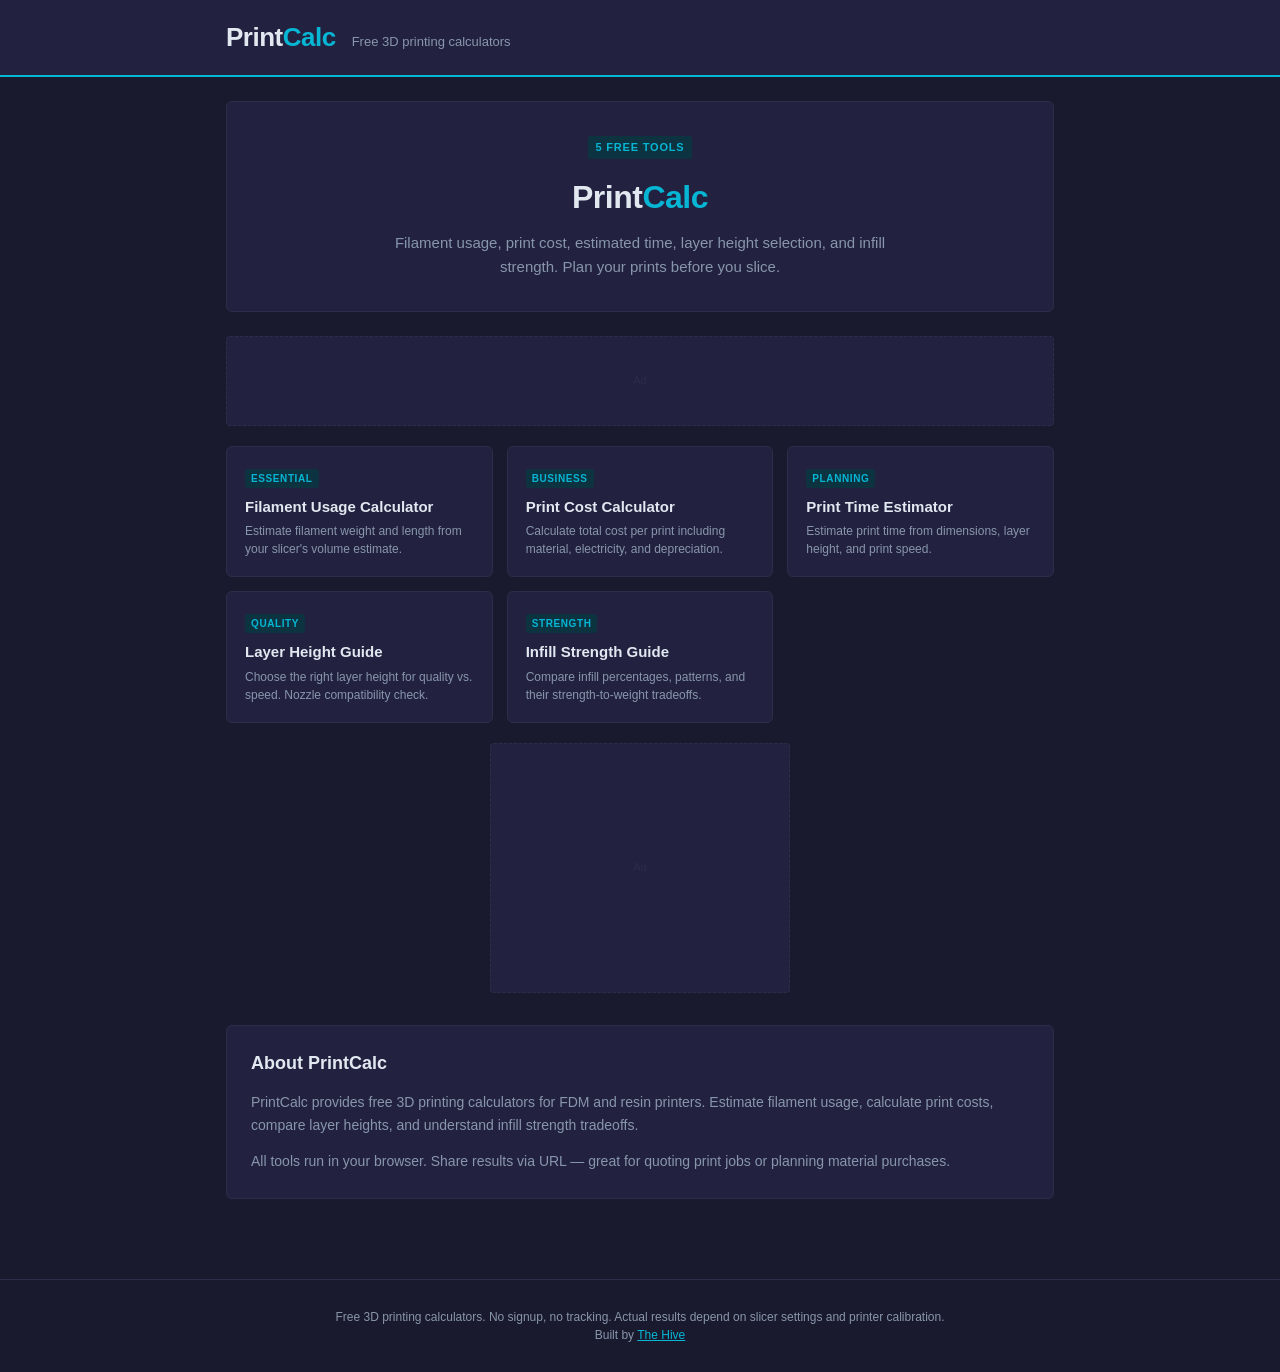
==== index.html @ 3d27e3bc "PrintCalc — Free 3D printing calculators: filament usage, cost, time, layer height, infill strength " ====
<!DOCTYPE html>
<html lang="en">
<head>
<meta charset="UTF-8">
<meta name="viewport" content="width=device-width, initial-scale=1.0">
<title>PrintCalc — Free 3D Printing Calculators</title>
<meta name="description" content="Free 3D printing calculators: filament usage, print cost, print time, layer height vs nozzle, and infill strength. No signup. Instant results.">
<meta property="og:title" content="PrintCalc — Free 3D Printing Calculators">
<meta property="og:description" content="Free 3D printing calculators: filament usage, print cost, print time, layer height vs nozzle, and infill strength. No signup. Instant results.">
<meta name="robots" content="index, follow">
<link rel="canonical" href="https://thehivemakes.github.io/hive-print-calc/">
<!-- ADSENSE PLACEHOLDER -->
<!-- <script async src="https://pagead2.googlesyndication.com/pagead/js/adsbygoogle.js?client=ca-pub-XXXXXXXXXXXXXXXX" crossorigin="anonymous"></script> -->
<link rel="stylesheet" href="style.css">
<script type="application/ld+json">
{
  "@context": "https://schema.org",
  "@type": "WebSite",
  "name": "PrintCalc",
  "url": "https://thehivemakes.github.io/hive-print-calc/",
  "description": "Free 3D printing calculators: filament usage, print cost, print time, layer height vs nozzle, and infill strength. No signup. Instant results."
}
</script>
</head>
<body>
<header>
  <div class="header-inner">
    <div class="logo">Print<span>Calc</span></div>
    <div class="tagline">Free 3D printing calculators</div>
  </div>
</header>
<main>
  <div class="hero">
    <div class="badge">5 Free Tools</div>
    <h1>Print<span>Calc</span></h1>
    <p>Filament usage, print cost, estimated time, layer height selection, and infill strength. Plan your prints before you slice.</p>
  </div>
  <div class="ad-leaderboard" id="ad-top">Ad</div>
  <div class="tools-grid">
    <a href="filament.html" class="tool-card">
      <div class="tool-card-tag">Essential</div>
      <h3>Filament Usage Calculator</h3>
      <p>Estimate filament weight and length from your slicer's volume estimate.</p>
    </a>
    <a href="print-cost.html" class="tool-card">
      <div class="tool-card-tag">Business</div>
      <h3>Print Cost Calculator</h3>
      <p>Calculate total cost per print including material, electricity, and depreciation.</p>
    </a>
    <a href="print-time.html" class="tool-card">
      <div class="tool-card-tag">Planning</div>
      <h3>Print Time Estimator</h3>
      <p>Estimate print time from dimensions, layer height, and print speed.</p>
    </a>
    <a href="layer-height.html" class="tool-card">
      <div class="tool-card-tag">Quality</div>
      <h3>Layer Height Guide</h3>
      <p>Choose the right layer height for quality vs. speed. Nozzle compatibility check.</p>
    </a>
    <a href="infill.html" class="tool-card">
      <div class="tool-card-tag">Strength</div>
      <h3>Infill Strength Guide</h3>
      <p>Compare infill percentages, patterns, and their strength-to-weight tradeoffs.</p>
    </a>
  </div>
  <div class="ad-rectangle" id="ad-mid">Ad</div>
  <div class="seo-section">
    <h2>About PrintCalc</h2>
    <p>PrintCalc provides free 3D printing calculators for FDM and resin printers. Estimate filament usage, calculate print costs, compare layer heights, and understand infill strength tradeoffs.</p><p>All tools run in your browser. Share results via URL — great for quoting print jobs or planning material purchases.</p>
  </div>
</main>
<footer>
  Free 3D printing calculators. No signup, no tracking. Actual results depend on slicer settings and printer calibration.
  <br>Built by <a href="https://thehivemakes.github.io/" style="color:var(--accent)">The Hive</a>
</footer>
</body>
</html>
---- style.css ----
/* PrintCalc — shared stylesheet */
/* Colors: dark blue + teal filament */

*, *::before, *::after { box-sizing: border-box; margin: 0; padding: 0; }

:root {
  --bg:        #1a1a2e;
  --card-bg:   #222240;
  --accent:    #06b6d4;
  --text:      #e2e8f0;
  --muted:     #8896ab;
  --border:    #2d2d4a;
  --input-bg:  #1e1e38;
  --result-bg: #0c2a35;
  --result-fg: #06b6d4;
  --tag-bg:    #0e3340;
}

body {
  font-family: -apple-system, BlinkMacSystemFont, "Segoe UI", Roboto, sans-serif;
  background: var(--bg); color: var(--text); line-height: 1.5; min-height: 100vh;
}
header { background: var(--card-bg); border-bottom: 2px solid var(--accent); padding: 18px 0; }
.header-inner {
  max-width: 860px; margin: 0 auto; padding: 0 16px;
  display: flex; align-items: baseline; gap: 16px;
}
.logo { font-size: 26px; font-weight: 800; letter-spacing: -0.5px; color: var(--text); }
.logo span { color: var(--accent); }
.tagline { font-size: 13px; color: var(--muted); }
nav { background: var(--card-bg); border-bottom: 1px solid var(--border); padding: 8px 0; }
.nav-inner {
  max-width: 860px; margin: 0 auto; padding: 0 16px;
  display: flex; gap: 8px; align-items: center; font-size: 12px; color: var(--muted);
}
.nav-inner a { color: var(--muted); text-decoration: none; }
.nav-inner a:hover { color: var(--accent); }
.nav-inner .sep { color: var(--border); }
main { max-width: 860px; margin: 0 auto; padding: 24px 16px 48px; }
.card {
  background: var(--card-bg); border: 1px solid var(--border); border-radius: 6px;
  padding: 24px; margin-bottom: 20px;
}
.card h1 { font-size: 22px; font-weight: 700; margin-bottom: 6px; letter-spacing: -0.3px; }
.card .subtitle { font-size: 13px; color: var(--muted); margin-bottom: 20px; }
.form-grid {
  display: grid; grid-template-columns: repeat(auto-fill, minmax(200px, 1fr));
  gap: 14px; margin-bottom: 16px;
}
.field { display: flex; flex-direction: column; gap: 5px; }
.field label {
  font-size: 11px; font-weight: 600; text-transform: uppercase;
  letter-spacing: 0.6px; color: var(--muted);
}
.field input, .field select {
  background: var(--input-bg); border: 1px solid var(--border); border-radius: 4px;
  color: var(--text); font-size: 15px; padding: 9px 11px; width: 100%;
  transition: border-color 0.15s;
}
.field input:focus, .field select:focus { outline: none; border-color: var(--accent); }
.field select option { background: var(--input-bg); }
.radio-group { display: flex; gap: 12px; margin-bottom: 16px; flex-wrap: wrap; }
.radio-group label {
  display: flex; align-items: center; gap: 6px; font-size: 13px; color: var(--text);
  cursor: pointer; padding: 6px 12px; border: 1px solid var(--border);
  border-radius: 4px; transition: border-color 0.15s;
}
.radio-group input[type="radio"] { accent-color: var(--accent); }
.radio-group label:has(input:checked) { border-color: var(--accent); background: var(--tag-bg); }
.btn {
  display: inline-block; padding: 10px 22px; font-size: 14px; font-weight: 600;
  border: none; border-radius: 4px; cursor: pointer; transition: background 0.15s;
  text-decoration: none;
}
.btn-primary { background: var(--accent); color: #fff; }
.btn-primary:hover { opacity: 0.85; }
.btn-ghost { background: transparent; border: 1px solid var(--border); color: var(--muted); }
.btn-ghost:hover { border-color: var(--accent); color: var(--text); }
.result {
  background: var(--result-bg); border: 1px solid var(--border); border-radius: 4px;
  padding: 16px 20px; margin-top: 16px; display: none;
}
.result.visible { display: block; }
.result-row {
  display: flex; justify-content: space-between; align-items: baseline;
  padding: 5px 0; border-bottom: 1px solid var(--border); gap: 12px;
}
.result-row:last-child { border-bottom: none; }
.result-label { font-size: 12px; color: var(--muted); flex-shrink: 0; }
.result-value { font-size: 16px; font-weight: 700; color: var(--result-fg); text-align: right; }
.result-note {
  font-size: 12px; color: var(--muted); margin-top: 10px; line-height: 1.6;
  padding-top: 10px; border-top: 1px solid var(--border);
}
.ref-table { width: 100%; border-collapse: collapse; font-size: 13px; margin-top: 6px; }
.ref-table th {
  font-size: 11px; font-weight: 600; text-transform: uppercase; letter-spacing: 0.5px;
  color: var(--muted); text-align: left; padding: 6px 8px; border-bottom: 1px solid var(--border);
}
.ref-table td { padding: 6px 8px; border-bottom: 1px solid var(--border); color: var(--text); }
.ref-table tr:last-child td { border-bottom: none; }
.ref-table tr.highlight td { color: var(--accent); font-weight: 600; }
.ad-leaderboard {
  width: 100%; height: 90px; background: var(--card-bg); border: 1px dashed var(--border);
  border-radius: 4px; display: flex; align-items: center; justify-content: center;
  font-size: 11px; color: var(--border); margin: 16px 0;
}
.ad-rectangle {
  width: 300px; height: 250px; background: var(--card-bg); border: 1px dashed var(--border);
  border-radius: 4px; display: flex; align-items: center; justify-content: center;
  font-size: 11px; color: var(--border); margin: 16px auto;
}
.tools-grid {
  display: grid; grid-template-columns: repeat(auto-fill, minmax(220px, 1fr));
  gap: 14px; margin: 20px 0;
}
.tool-card {
  background: var(--card-bg); border: 1px solid var(--border); border-radius: 6px;
  padding: 18px; text-decoration: none; color: var(--text);
  transition: border-color 0.15s, transform 0.15s; display: block;
}
.tool-card:hover { border-color: var(--accent); transform: translateY(-2px); }
.tool-card h3 { font-size: 15px; font-weight: 700; margin-bottom: 4px; }
.tool-card p { font-size: 12px; color: var(--muted); }
.tool-card-tag {
  display: inline-block; background: var(--tag-bg); color: var(--accent);
  font-size: 10px; font-weight: 700; text-transform: uppercase; letter-spacing: 0.6px;
  padding: 2px 6px; border-radius: 3px; margin-bottom: 8px;
}
.hero {
  background: var(--card-bg); border: 1px solid var(--border); border-radius: 6px;
  padding: 32px 24px; margin-bottom: 24px; text-align: center;
}
.hero h1 { font-size: 32px; font-weight: 800; letter-spacing: -0.5px; margin-bottom: 10px; }
.hero h1 span { color: var(--accent); }
.hero p { font-size: 15px; color: var(--muted); max-width: 520px; margin: 0 auto; line-height: 1.6; }
.badge {
  display: inline-block; background: var(--tag-bg); color: var(--accent);
  font-size: 11px; font-weight: 700; text-transform: uppercase; letter-spacing: 0.8px;
  padding: 3px 8px; border-radius: 3px; margin-bottom: 14px;
}
.seo-section {
  background: var(--card-bg); border: 1px solid var(--border); border-radius: 6px;
  padding: 24px; margin-top: 32px;
}
.seo-section h2 { font-size: 18px; font-weight: 700; margin-bottom: 14px; }
.seo-section p { font-size: 14px; color: var(--muted); margin-bottom: 12px; line-height: 1.7; }
.seo-section p:last-child { margin-bottom: 0; }
footer {
  text-align: center; padding: 28px 16px; font-size: 12px; color: var(--muted);
  border-top: 1px solid var(--border); margin-top: 32px;
}
@media (max-width: 600px) {
  .form-grid { grid-template-columns: 1fr 1fr; }
  .tools-grid { grid-template-columns: 1fr 1fr; }
  .header-inner { flex-direction: column; gap: 4px; }
  .result-row { flex-direction: column; gap: 2px; }
  .result-value { text-align: left; }
}
@media (max-width: 400px) {
  .form-grid { grid-template-columns: 1fr; }
  .tools-grid { grid-template-columns: 1fr; }
}
@media print {
  header, nav, footer, .ad-leaderboard, .ad-rectangle, .btn { display: none; }
  .result { display: block !important; border: 1px solid #000; }
  body { background: #fff; color: #000; }
}
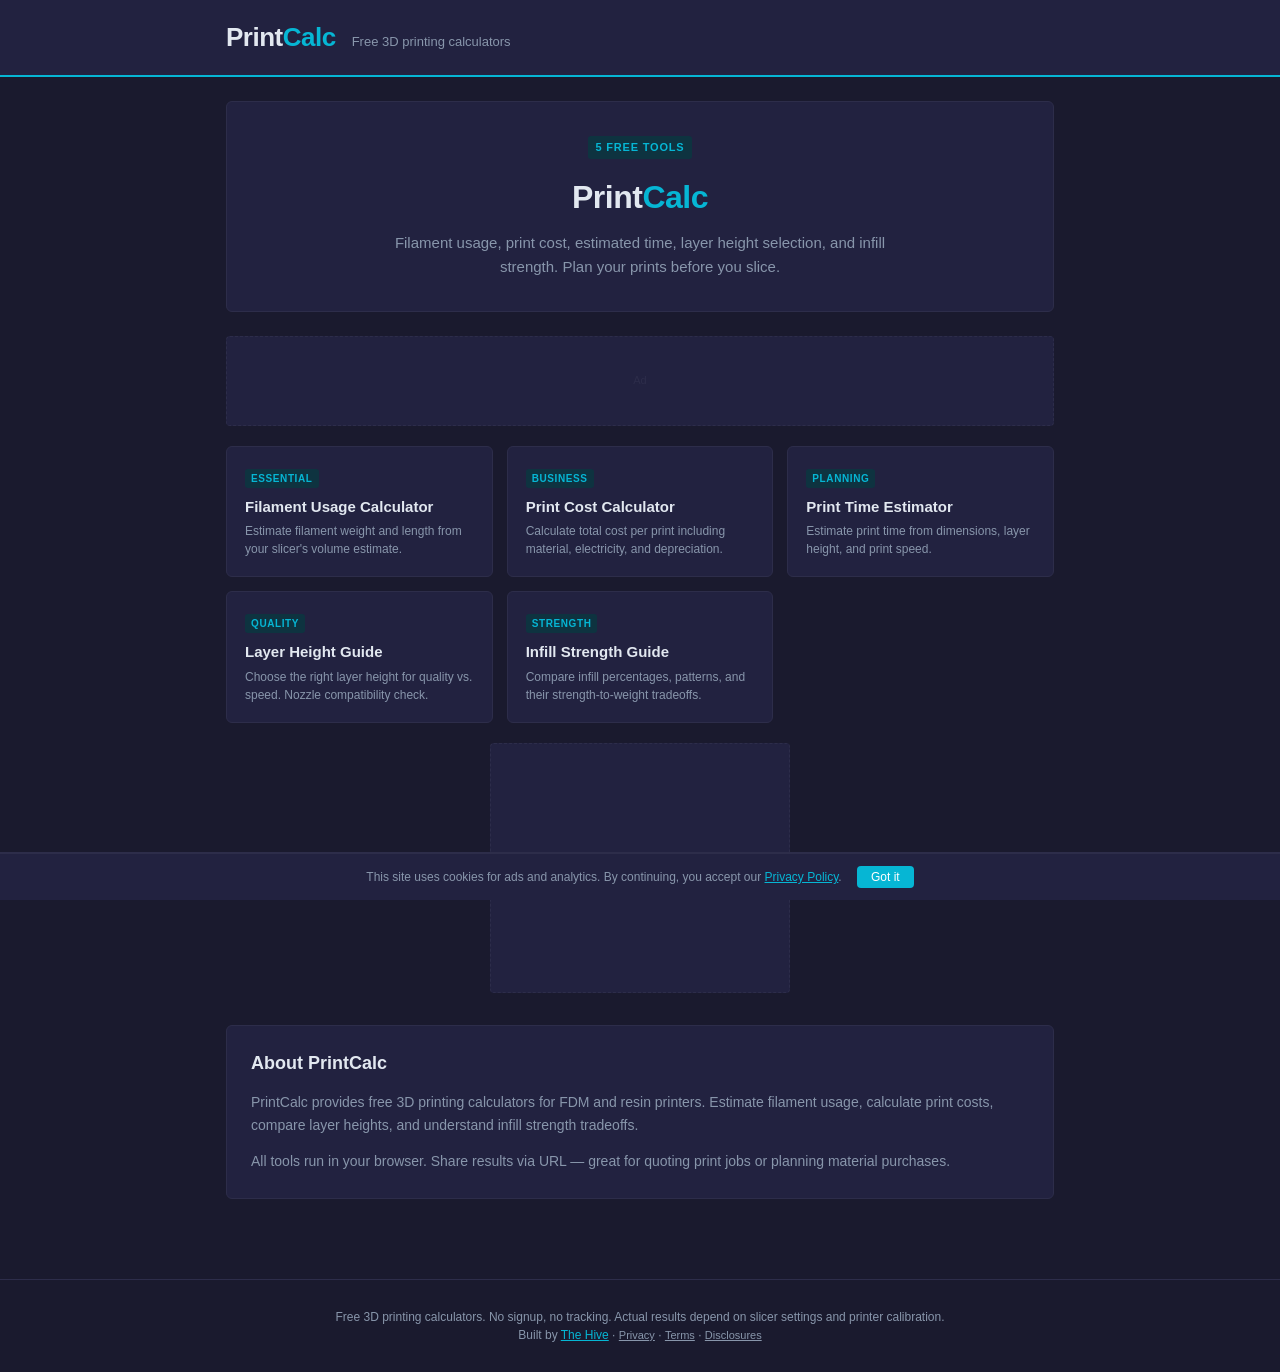
==== commit 1fd22819: "Legal compliance: affiliate disclosure, cookie consent, legal footer links" ====
--- a/index.html
+++ b/index.html
@@ -71,7 +71,9 @@
 </main>
 <footer>
   Free 3D printing calculators. No signup, no tracking. Actual results depend on slicer settings and printer calibration.
-  <br>Built by <a href="https://thehivemakes.github.io/" style="color:var(--accent)">The Hive</a>
+  <br>Built by <a href="https://thehivemakes.com" style="color:var(--accent)">The Hive</a> · <a href="https://thehivemakes.com/privacy.html" style="color:var(--muted);font-size:11px;">Privacy</a> · <a href="https://thehivemakes.com/terms.html" style="color:var(--muted);font-size:11px;">Terms</a> · <a href="https://thehivemakes.com/disclosures.html" style="color:var(--muted);font-size:11px;">Disclosures</a>
 </footer>
+<div id="cookie-banner" style="display:none;position:fixed;bottom:0;left:0;right:0;background:var(--card-bg);border-top:2px solid var(--border);padding:12px 16px;font-size:12px;color:var(--muted);text-align:center;z-index:9999;">This site uses cookies for ads and analytics. By continuing, you accept our <a href="https://thehivemakes.com/privacy.html" style="color:var(--accent)">Privacy Policy</a>. <button onclick="document.getElementById('cookie-banner').style.display='none';localStorage.setItem('cookie-ok','1');" style="margin-left:12px;padding:4px 14px;background:var(--accent);color:#fff;border:none;border-radius:4px;cursor:pointer;font-size:12px;">Got it</button></div>
+<script>if(!localStorage.getItem('cookie-ok'))document.getElementById('cookie-banner').style.display='block';</script>
 </body>
 </html>
--- a/style.css
+++ b/style.css
@@ -146,6 +146,24 @@
 .seo-section h2 { font-size: 18px; font-weight: 700; margin-bottom: 14px; }
 .seo-section p { font-size: 14px; color: var(--muted); margin-bottom: 12px; line-height: 1.7; }
 .seo-section p:last-child { margin-bottom: 0; }
+.email-capture {
+  background: var(--card-bg); border: 2px dashed var(--border); border-radius: 6px;
+  padding: 24px; margin-top: 20px; text-align: center;
+}
+.email-capture h2 { font-size: 16px; font-weight: 700; margin-bottom: 6px; }
+.email-capture > p { font-size: 13px; color: var(--muted); margin-bottom: 14px; }
+.capture-form {
+  display: flex; gap: 8px; max-width: 400px; margin: 0 auto;
+}
+.capture-form input[type="email"] {
+  flex: 1; background: var(--input-bg); border: 1px solid var(--border); border-radius: 4px;
+  color: var(--text); font-size: 14px; padding: 9px 11px;
+}
+.capture-form input[type="email"]:focus { outline: none; border-color: var(--accent); }
+.capture-note { font-size: 11px; color: var(--muted); margin-top: 10px; }
+@media (max-width: 480px) {
+  .capture-form { flex-direction: column; }
+}
 footer {
   text-align: center; padding: 28px 16px; font-size: 12px; color: var(--muted);
   border-top: 1px solid var(--border); margin-top: 32px;
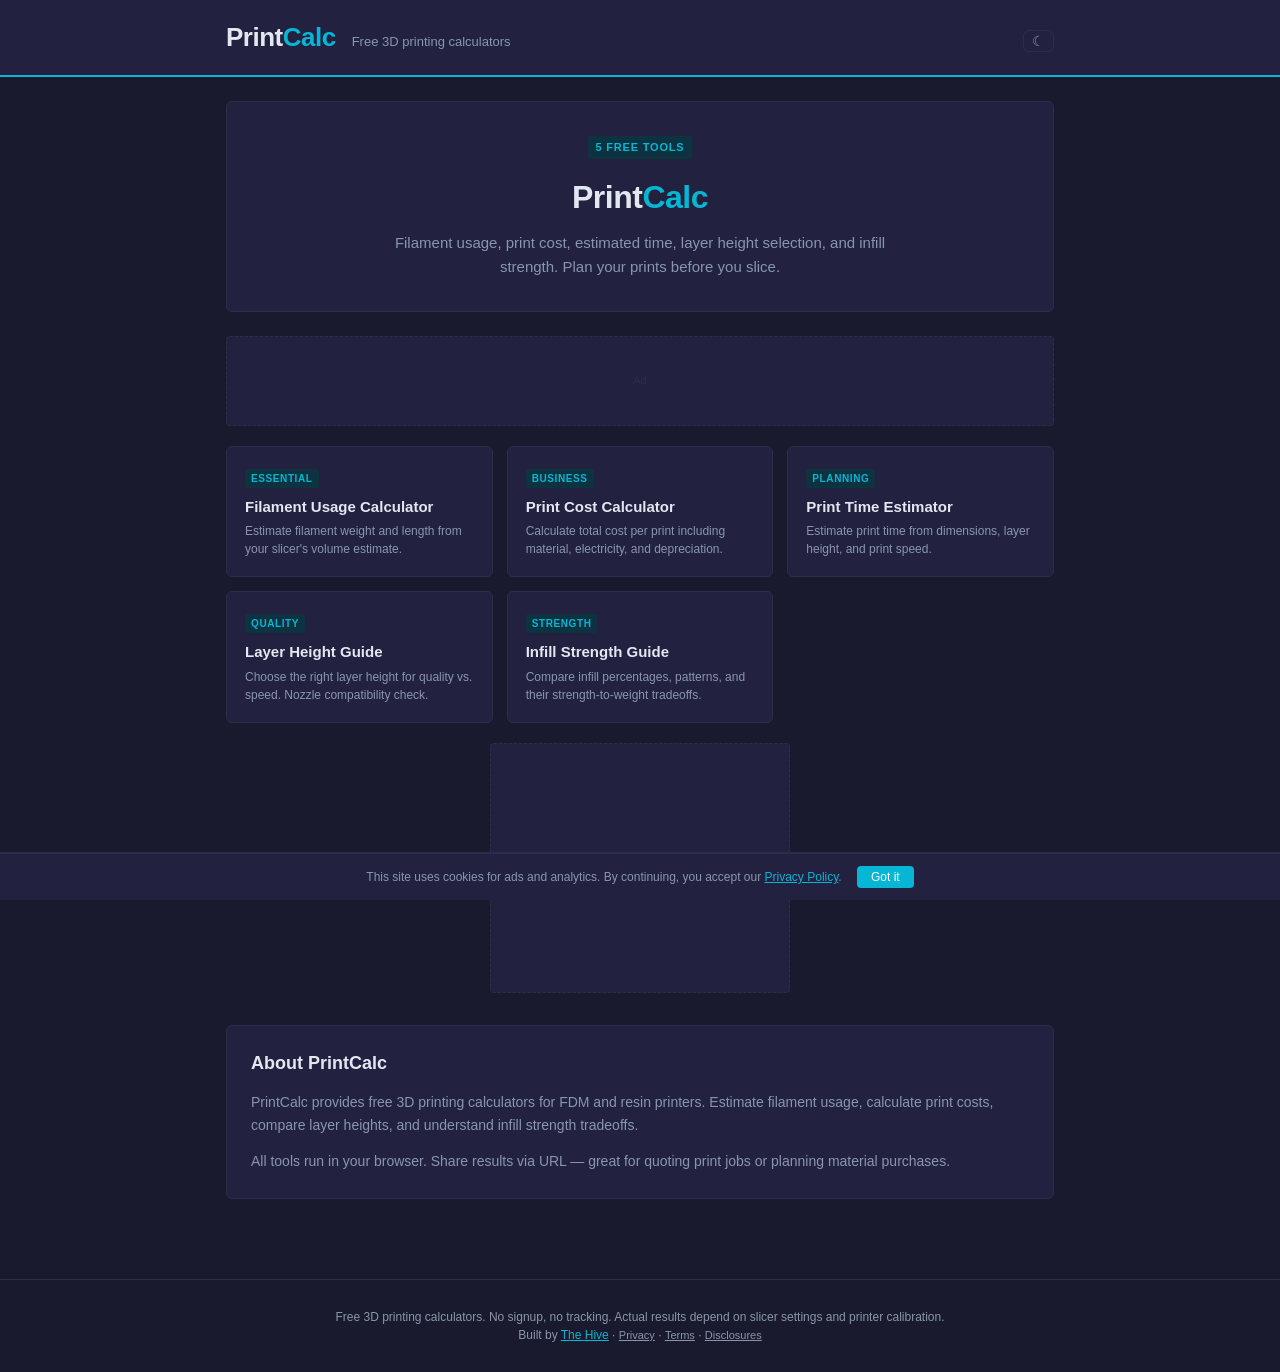
==== commit a884c695: "Dark mode default + theme toggle + smooth transitions" ====
--- a/index.html
+++ b/index.html
@@ -26,7 +26,7 @@
 <header>
   <div class="header-inner">
     <div class="logo">Print<span>Calc</span></div>
-    <div class="tagline">Free 3D printing calculators</div>
+    <div class="tagline">Free 3D printing calculators</div><button onclick="toggleTheme()" style="background:none;border:1px solid var(--border);border-radius:6px;padding:2px 8px;color:var(--muted);cursor:pointer;font-size:14px;margin-left:auto;" aria-label="Toggle dark mode">&#9790;</button>
   </div>
 </header>
 <main>
--- a/style.css
+++ b/style.css
@@ -3,7 +3,7 @@
 
 *, *::before, *::after { box-sizing: border-box; margin: 0; padding: 0; }
 
-:root {
+:root, [data-theme="light"] {
   --bg:        #1a1a2e;
   --card-bg:   #222240;
   --accent:    #06b6d4;
@@ -15,10 +15,23 @@
   --result-fg: #06b6d4;
   --tag-bg:    #0e3340;
 }
+[data-theme="dark"] {
+  --bg:        #141414;
+  --card-bg:   #1e1e1e;
+  --accent:    #06b6d4;
+  --text:      #e5e5e5;
+  --muted:     #8b8b8b;
+  --border:    #333333;
+  --input-bg:  #1a1a1a;
+  --result-bg: #1a1a1a;
+  --result-fg: #06b6d4;
+  --tag-bg:    #2a2a2a;
+}
 
 body {
   font-family: -apple-system, BlinkMacSystemFont, "Segoe UI", Roboto, sans-serif;
   background: var(--bg); color: var(--text); line-height: 1.5; min-height: 100vh;
+  transition: background-color 0.3s, color 0.3s;
 }
 header { background: var(--card-bg); border-bottom: 2px solid var(--accent); padding: 18px 0; }
 .header-inner {
